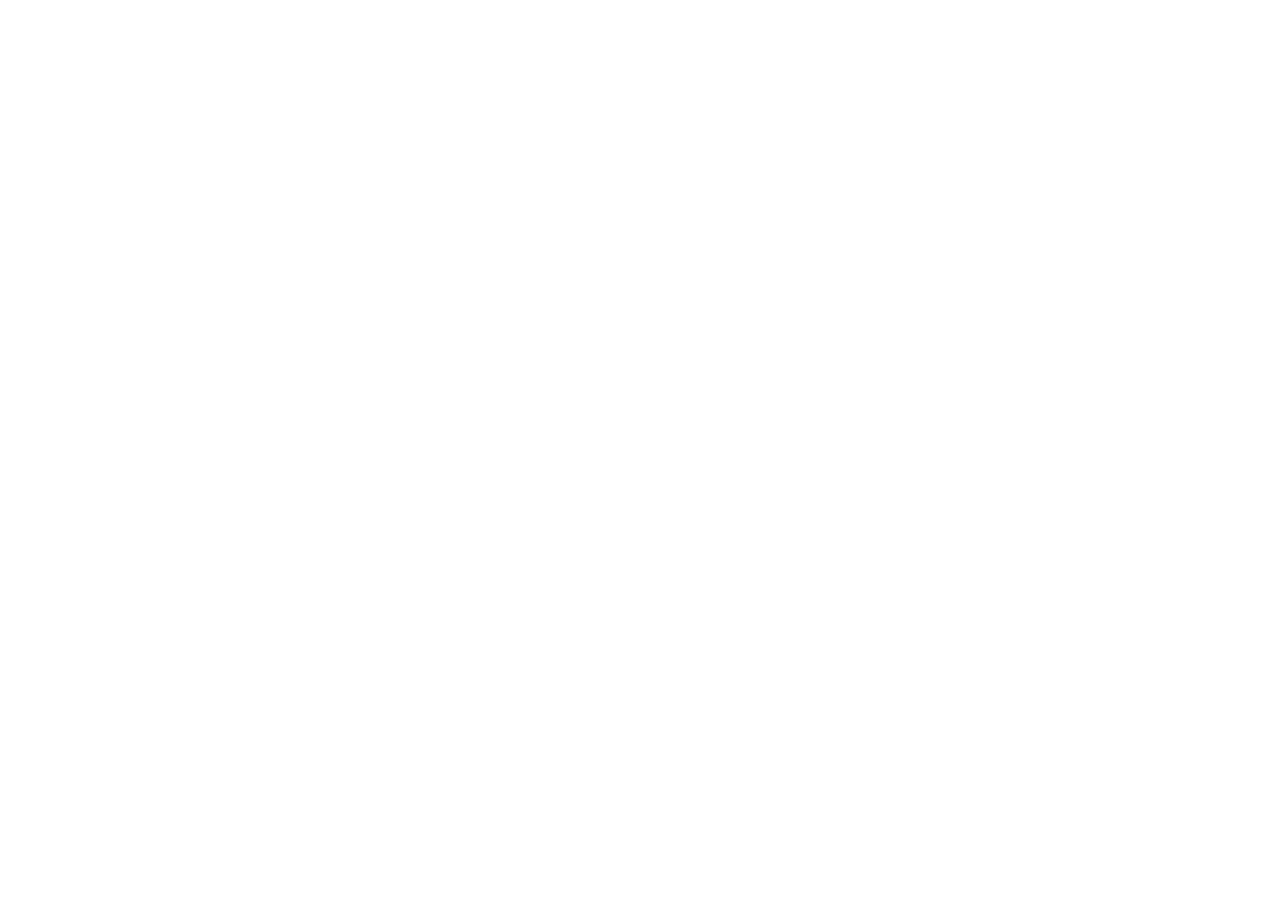
==== index.html @ 55b96e9b "Create index.html" ====
<!DOCTYPE html>
<html lang="pt-br">
<head>
    <meta charset="UTF-8">
    <meta name="viewport" content="width=device-width, initial-scale=1.0">
    <title>Projeto Rede Sociais</title>
    <link rel="shortcut icon" href="imagens/favicon.ico" type="image/x-icon">
</head>
<body>
    
</body>
</html>
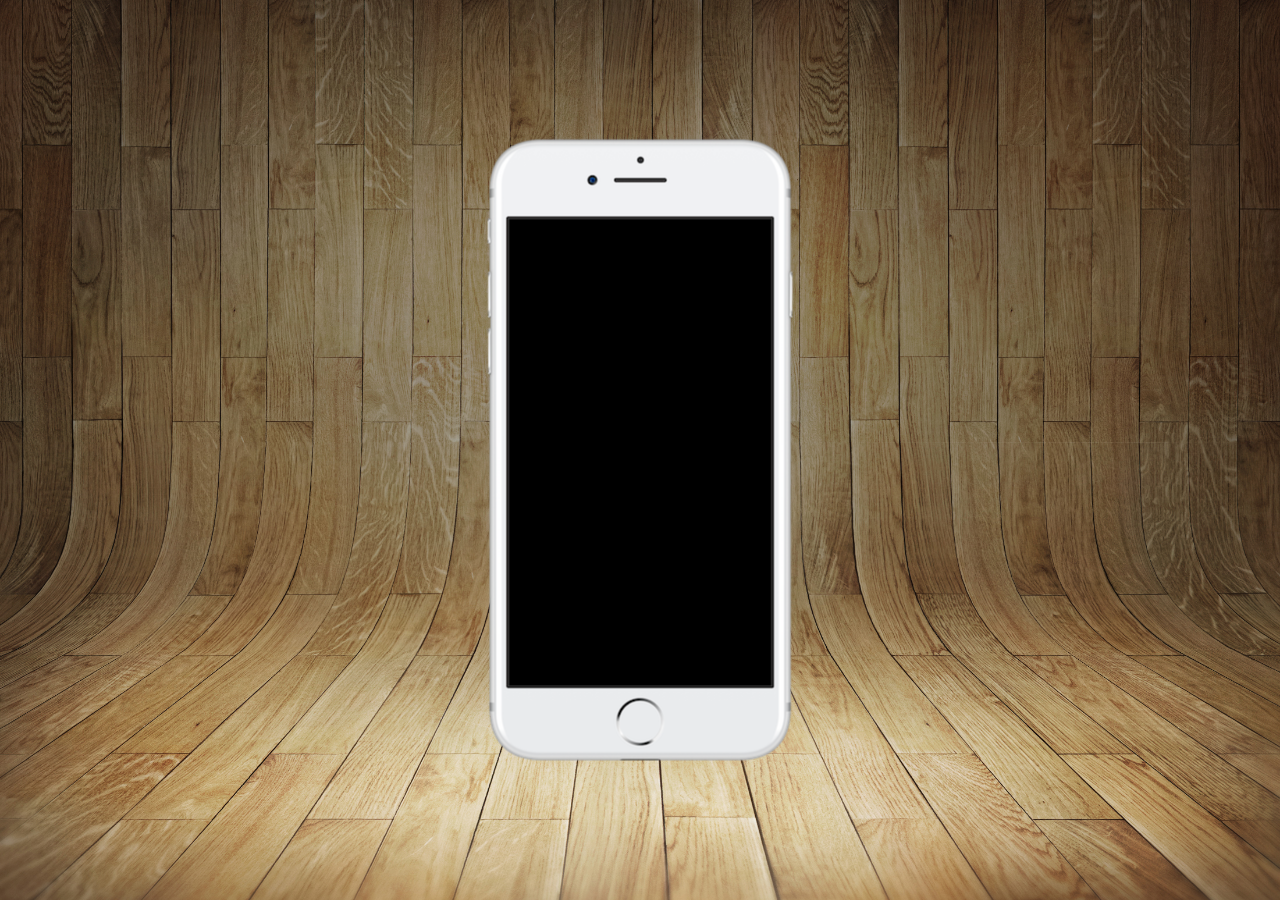
==== commit c5d0c63f: "update index.html and create style.css" ====
--- a/index.html
+++ b/index.html
@@ -5,8 +5,16 @@
     <meta name="viewport" content="width=device-width, initial-scale=1.0">
     <title>Projeto Rede Sociais</title>
     <link rel="shortcut icon" href="imagens/favicon.ico" type="image/x-icon">
+    <link rel="stylesheet" href="estilos/style.css">
 </head>
 <body>
-    
+    <main>
+        <section class="telefone">
+
+        </section>
+        <section class="redes-sociais">
+
+        </section>
+    </main>
 </body>
 </html>--- a/estilos/style.css
+++ b/estilos/style.css
@@ -0,0 +1,33 @@
+@charset "UTF-8";
+
+*{
+    margin: 0px;
+    padding: 0px;
+    font-family: Arial, Helvetica, sans-serif;
+}
+
+html, body{
+    background-color: black;
+    height: 100vh;
+    width: 100vw;
+}
+
+body{
+    background: url(../imagens/fundo-madeira.jpg) top center no-repeat fixed;
+    background-size: cover;
+}
+
+main{
+    position: relative;
+    height: 100vh;
+}
+
+.telefone{
+    position: absolute;
+    top: 50%;
+    left: 50%;
+    transform: translate(-50%, -50%);
+    background: url(../imagens/frame-iphone.png) no-repeat;
+    height: 627px;
+    width: 311px;
+}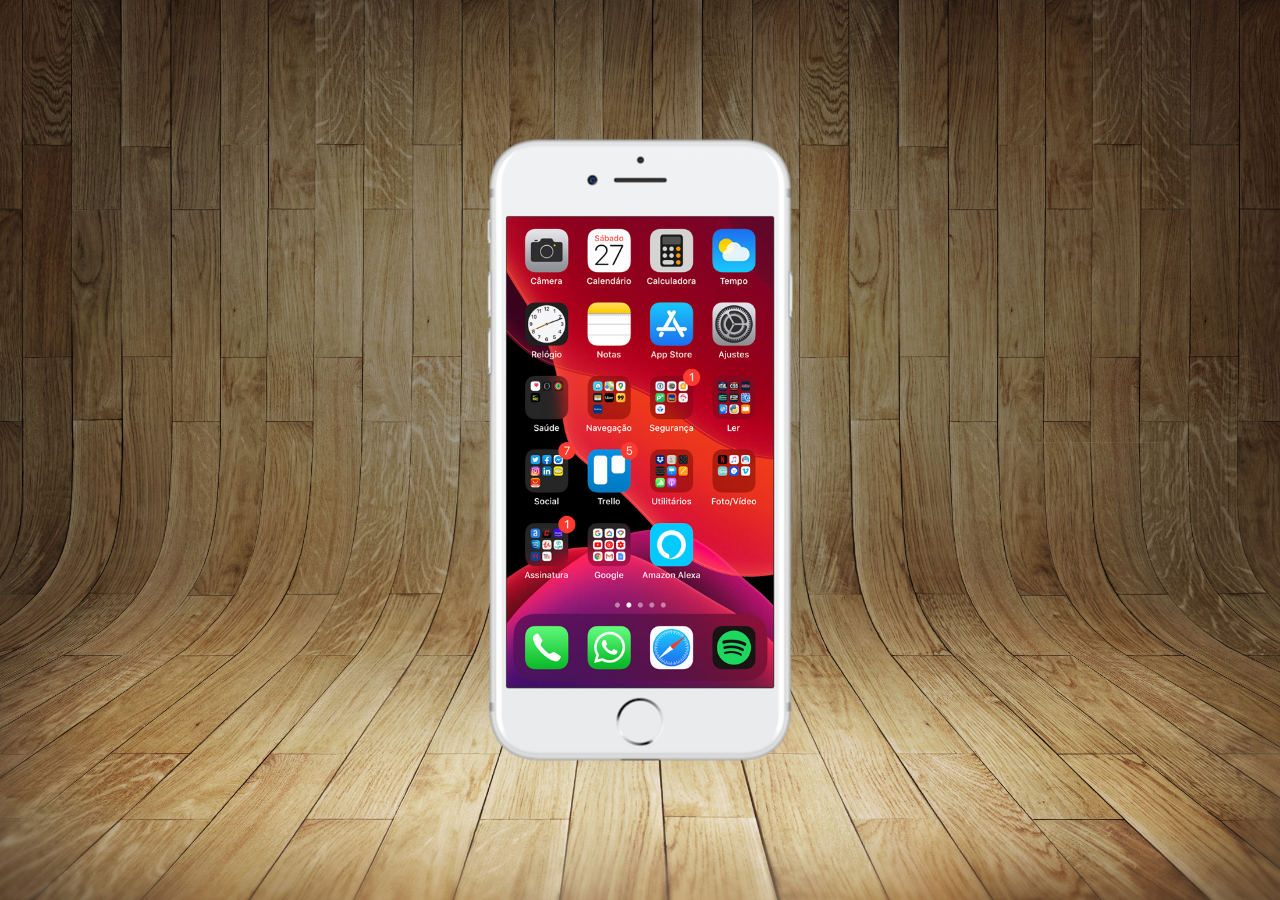
==== commit b05d44e0: "home.html" ====
--- a/index.html
+++ b/index.html
@@ -10,7 +10,7 @@
 <body>
     <main>
         <section class="telefone">
-
+            <iframe name="tela" class="tela" src="home.html" frameborder="0"></iframe>
         </section>
         <section class="redes-sociais">
 
--- a/estilos/style.css
+++ b/estilos/style.css
@@ -30,4 +30,12 @@
     background: url(../imagens/frame-iphone.png) no-repeat;
     height: 627px;
     width: 311px;
+}
+
+.tela{
+    position: relative;
+    top: 80px;
+    left: 22px;
+    height: 471px;
+    width: 267px;
 }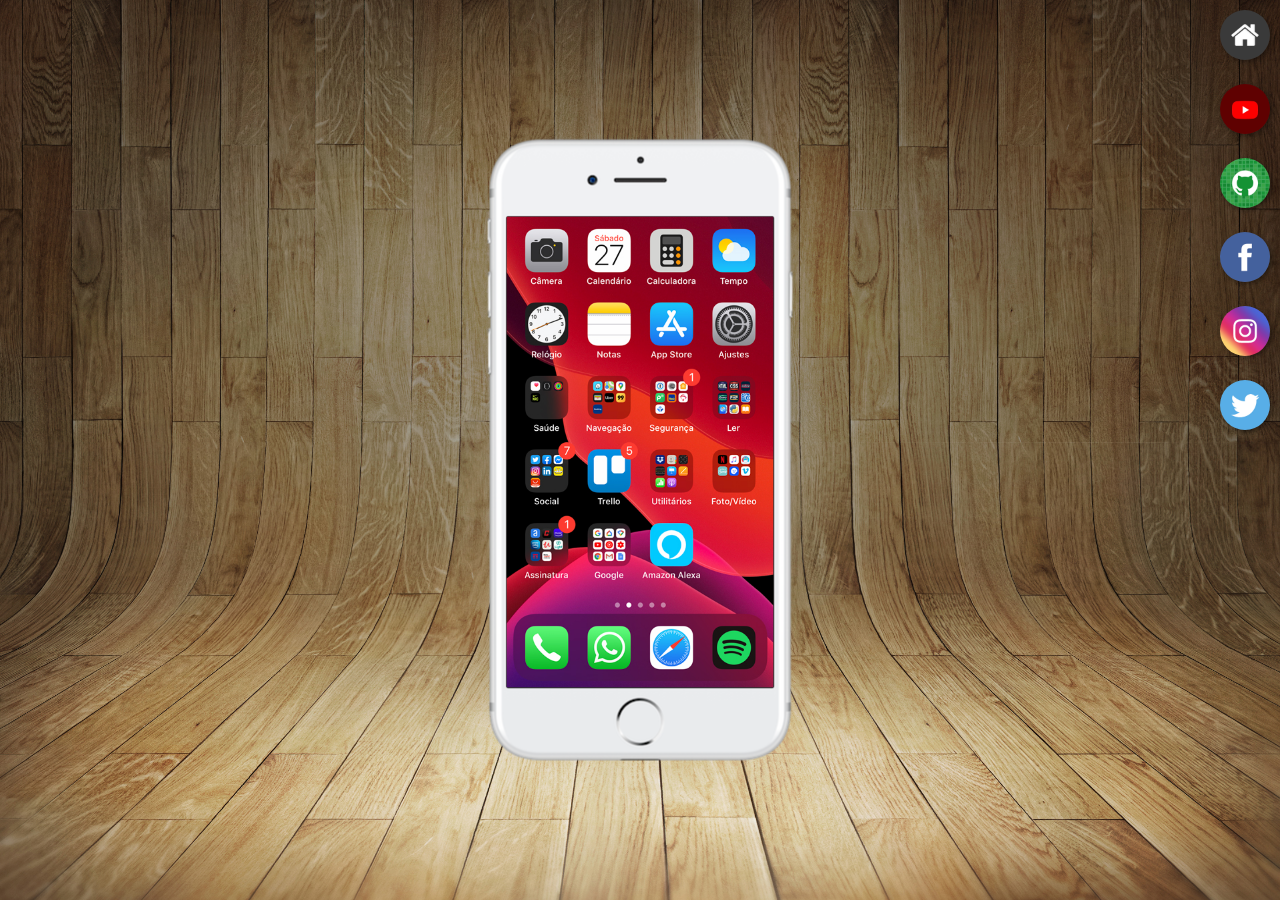
==== commit d33d10f7: "create bottons" ====
--- a/index.html
+++ b/index.html
@@ -10,10 +10,17 @@
 <body>
     <main>
         <section class="telefone">
-            <iframe name="tela" class="tela" src="home.html" frameborder="0"></iframe>
+            <iframe name="tela" class="tela" src="home.html" frameborder="0">
+                Seu navegador não é compativel com isso...
+            </iframe>
         </section>
         <section class="redes-sociais">
-
+            <a href="#" target="tela"><img src="imagens/logo-home.jpg" alt="Home"></a><br>
+            <a href="#" target="tela"><img src="imagens/logo-youtube.jpg" alt="YouTube"></a><br>
+            <a href="#" target="tela"><img src="imagens/logo-github.jpg" alt="GitHub"></a><br>
+            <a href="#" target="tela"><img src="imagens/logo-facebook.jpg" alt="Facebook"></a><br>
+            <a href="#" target="tela"><img src="imagens/logo-instagram.jpg" alt="Instagram"></a><br>
+            <a href="#" target="tela"><img src="imagens/logo-twitter.jpg" alt="Twitter"></a>
         </section>
     </main>
 </body>
--- a/estilos/style.css
+++ b/estilos/style.css
@@ -38,4 +38,23 @@
     left: 22px;
     height: 471px;
     width: 267px;
+}
+
+.redes-sociais{
+    text-align: right;
+}
+
+.redes-sociais img{
+    width: 50px;
+    margin: 10px;
+    border-radius: 50%;
+    box-shadow: 2px 2px 5px rgba(0, 0, 0, 0.4);
+    box-sizing: border-box;
+}
+
+.redes-sociais img:hover{
+    border: 2px solid rgba(255, 255, 255, 0.6);
+    transform: translate(-3px, -3px);
+    box-shadow: 5px 5px 10px rgba(0, 0, 0, 0.6);
+    transition: transform 0.5s;
 }